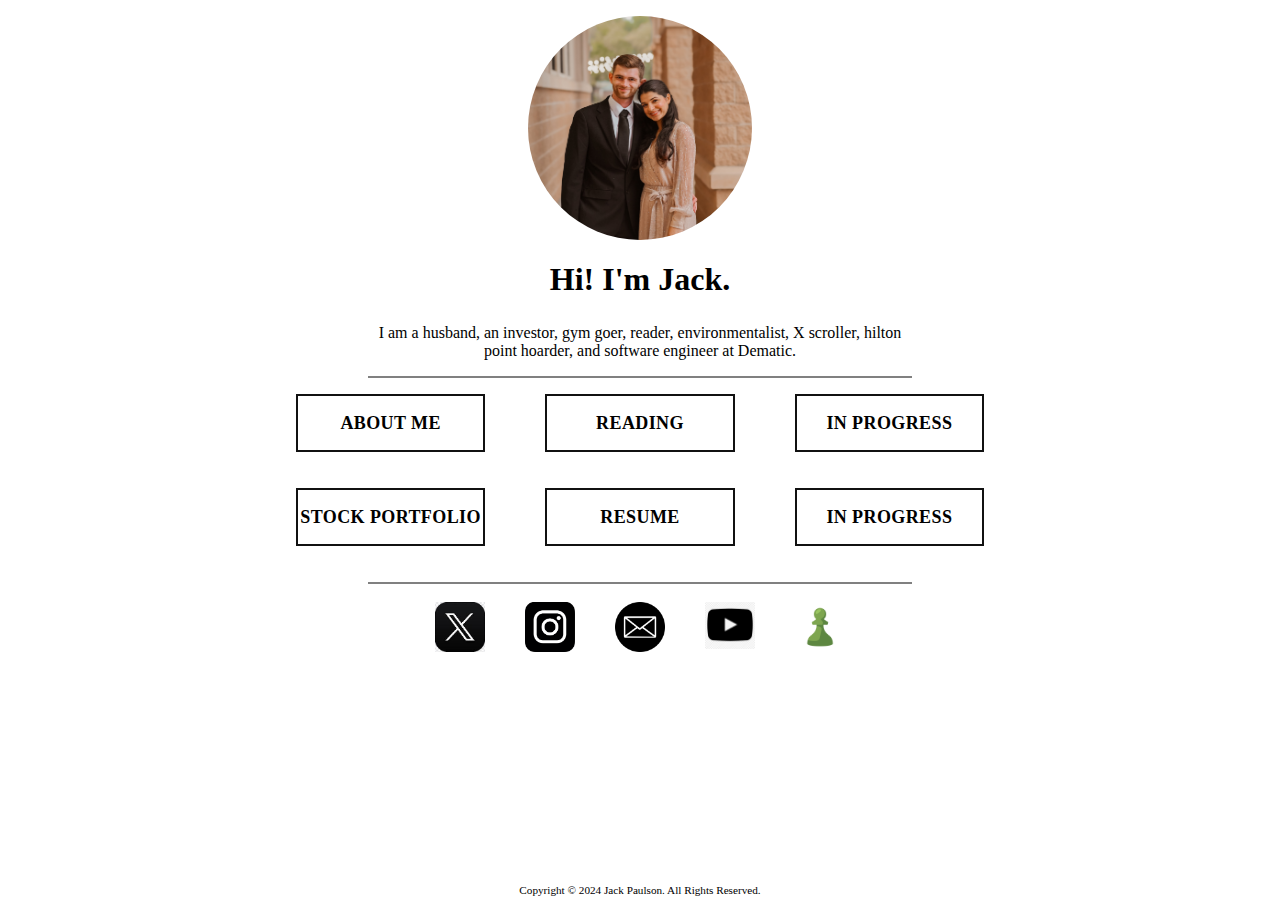
==== index.html @ d225a109 "Changed profilePic, replaced Gitlab Link with YouTube, switched from 4 buttons to 6" ====
<html>
    <head>
        <script src="index.js"></script>
        <meta name="viewport" content="width=device-width, initial-scale=1.0, maximum-scale=1.0, user-scalable=yes">
        <title>Jack Paulson</title>
        <link rel="icon" type="image/x-icon" href="images/JPTabImage.jpeg">
        <meta name="description" content="Jack Paulson is a software engineer at Dematic">
        <link rel="stylesheet" type="text/css" href="index.css">
        <link rel="stylesheet" type="text/css" href="normalize.css">
    </head>
    <body><a name=""></a>
        <div style="flex:1">
            <div style="padding-top:1em">
            <a href="https://jackrpaulson.github.io"><img src="images/profilePic.jpg" alt="Selfie" style = "display: block; background-size: 100%; height: 14em; width: 14em; justify-content: center; align-self: center; border-radius: 50%; margin-left: auto; margin-right: auto;" ></a>
            </div>
            <div id="header">
            <h1 class="intro-animation">Hi! I'm Jack.</h1>
            <p>I am a husband, an investor, gym goer, reader, environmentalist, X scroller, hilton point hoarder, and software engineer at Dematic.</p>
            </div>
            <div class="button-row">
                <a href="aboutMePage/aboutMe.html" class="button" id="linkButtons" onclick="getime()">About Me</a>
                <a href="https://www.goodreads.com/user/show/175568046-jack-paulson" class="button" id="linkButtons" >Reading</a>
                <a class="button" id="linkButtons" target="_blank" >In Progress</a>
            </div>
            <div class="button-row">
                <a href="stockPage/stockPage.html" class="button" id="linkButtons" >Stock Portfolio</a>
                <a href="https://jackrpaulson.github.io/JackResume.pdf" class="button" id="linkButtons" target="_blank" >Resume</a>
                <a class="button" id="linkButtons" target="_blank" >In Progress</a>
            </div>
            <!-- Add when I want 6 buttons -->
            <!-- <div class="button-row">
                <a href="" class="button" id="linkButtons" target="_blank" >In Progress</a> 
                <a href="" class="button" id="linkButtons" target="_blank" >In Progress</a> 
            </div> -->

            <div class="sm-row">
                <ul class="sm-list">
                    <li>
                        <a href="#" onclick="openLinkInNewTab('https://twitter.com/jackpaulson89');">
                            <img src="images/XLogo.png" alt="X" style="width: 50px;">
                        </a>
                    </li>
                    <!-- <li>
                        <a href="#" onclick="openLinkInNewTab('https://www.linkedin.com/in/jack-paulson-61b1831b7/');">
                            <img src="images/Black-linkedin.png" alt="linkedIn" style="width: 50px;">
                        </a>
                    </li>         -->
                    <li>
                        <a href="#" onclick="openLinkInNewTab('https://www.instagram.com/Jack_Paulson9');">
                            <img src="images/instagram-logo-black.png" alt="Insta" style="width: 50px;">
                        </a>
                    </li>
                    <li>
                        <a href="mailto:paulsjac000@gmail.com">
                            <img src="images/EmailBlack.png" alt="Email" style="width: 50px;">
                        </a>
                    </li>
                    <li>
                        <a href="#" onclick="openLinkInNewTab('https://www.youtube.com/@jackpaulson9414'); ">
                            <img src="images/YouTubeBlackLogo.png" alt="YouTube" style="width: 50px;">
                        </a>
                    </li>
                    <li class="chess">
                        <a href="#" onclick="openLinkInNewTab('https://www.chess.com/member/paulsjac000'); ">
                            <img src="images/chess.com-logo.png" alt="Chess.com" style="width: 50px;">
                        </a>
                    </li>
                </ul>
            </div>
        </div>
        <div id="footer">
        Copyright © 2024 Jack Paulson. All Rights Reserved.
        </div>


        </div>
    </body>
</html>
---- index.css ----
#header {
    width: 34em;
    border-bottom: 2px gray solid;
    padding-bottom: 0em;
    margin-bottom: 1em;
    height: auto;
    margin-left: auto;
    margin-right: auto;
}

body {
    font-family: "Lora";
    display: flex;
    min-height: 100vh;
    height: 100%;
    flex-direction: column;
}

#profilePic {
    background-image: url("images/profilePic.jpg");
    background-repeat: no-repeat;
    border-radius: 50%;
    margin-left: auto;
    height: 12em;
    width: 12em;
    justify-content: center;
    align-self: center;
    margin-right: auto;
    position: relative;
    display: block;
    background-size: 100%;
}

#app-icon {
    background-image: url("../images/app_icon.png");
    margin-left: auto;
    margin-right: auto;
    background-repeat: no-repeat;
    position: relative;
    display: block;
    justify-content: center;
    align-self: center;
    border-radius: 50%;
    background-size: 100%;
    height: 12em;
    width: 12em;
}

h1 {
    text-align: center;
    width: 100%;
    font-family: "Lora";
    height: 1.3em;
}

p {
    text-align: center;
    width: 100%;
}

p a {
    color: #326891;
}

p a:visited {
     color: #326891;
}

.button-row {
    display: flex;
    flex-wrap: wrap;
    align-content: space-around;
    /* margin: 0 auto; */
    justify-content: center;
}

.button {
    font-family: "Lora";
    display: inline-block;
    text-align: center;
    text-indent: none;
    padding: 18px 0;
    text-decoration: none;
    font-weight: bold;
    font-size: 18px;
    letter-spacing: 0.4px;
    line-height: 1;
    text-transform: uppercase;
    position: relative;
    width: 10.3em;
    margin: 0 30px 2em;
    background: none;
    border: 2px solid #111;
    -webkit-transition: all 300ms ease;
    -moz-transition: all 300ms ease;
    -ms-transition: all 300ms ease;
    transition: all 300ms ease;
    color: black;
    border: 2px solid #111;
    user-select: none; /* Makes so the text on buttons are not selected */
    align-items: center;
    line-height: 18px;
}

#linkButtons:hover {
    color: #00ff1e;
    background-color: #111;
}

#about:hover {
    color: #F012BE;
    background-color: #111;
}

.sm-row {
    display: block;
    height: 64px;
    width: 34em;
    margin: 0 auto;
    padding-top: 1.1em;
    border-top: 2px solid gray;
    text-align: center;
}

.sm-list {
    list-style: none;
    margin: 0 auto;
    padding: 0;
    display: block;
    width: 410px; /* set to 500 if add 6th icon  */
}

.sm-list a {
    height: 64px;
    width: 64px;
    background-size: 500px;
}

.sm-list li {
    float: left;
    margin-right: 40px;
    display: list-item;
    text-align: -webkit-match-parent;
}

.chess {
    margin-right: 0px !important;
}

.chess a {
    background-position: 75% bottom;
}

.chess a:hover {
    background-position: 75% top;
}

#footer {
    font-family: "Lora";
    text-align: center;
    width: 100%;
    font-size: 0.7em;
    line-height: 1.8em;
}

@-webkit-keyframes tracking-in-expand-fwd{0%{letter-spacing:-.6em;-webkit-transform:translateZ(-720px);transform:translateZ(-720px);opacity:0}45%{opacity:.5}100%{-webkit-transform:translateZ(0);transform:translateZ(0);opacity:1}}

@keyframes tracking-in-expand-fwd{0%{letter-spacing:-.6em;-webkit-transform:translateZ(-720px);transform:translateZ(-720px);opacity:0}45%{opacity:.5}100%{-webkit-transform:translateZ(0);transform:translateZ(0);opacity:1}}

@media only screen and (max-width: 500px) {
    #header 
    {
        font-size: 1em;
        display: block;
        width: 90%;
        max-width: 28em;
        padding-bottom: 0.5em;
        height: inherit;
    } 
    .button-row 
    {
        display: flex;
    } 
    .sm-row 
    {
        width: 90%;
        max-width: 14em;
        padding-top: 1em;
    } 
    .sm-list a 
    {
        height: 44px;
        width: 44px;
        background-size: 220px;
    } 
    .sm-list 
    {
        width: 296px;
    } 
    .button 
    {
        margin: 0 auto 2em;
        width: 30%;
        min-width: 10.5em;
    } 
    .linkbar li 
    {
        padding: 0;
        width: 100px;
        line-height: 2.5em;
        text-align: center;
    }
}

@media only screen and (min-device-width: 375px) and (max-device-width: 667px) {
    .button-row {
        display: block;
        text-align: center;
    } .button {
        margin: 0 4% 2em;
    }
}

.intro-animation {
    animation: tracking-in-expand-fwd 0.8s cubic-bezier(0.200, 0.600, 0.300, 1.000) both;
    -webkit-animation: tracking-in-expand-fwd 0.8s cubic-bezier(0.200, 0.600, 0.300, 1.000) both; /* For Safari, Chrome, etc. */
    -moz-animation: tracking-in-expand-fwd 0.8s cubic-bezier(0.200, 0.600, 0.300, 1.000) both; /* For Firefox */
    -o-animation: tracking-in-expand-fwd 0.8s cubic-bezier(0.200, 0.600, 0.300, 1.000) both; /* For Opera */
  }
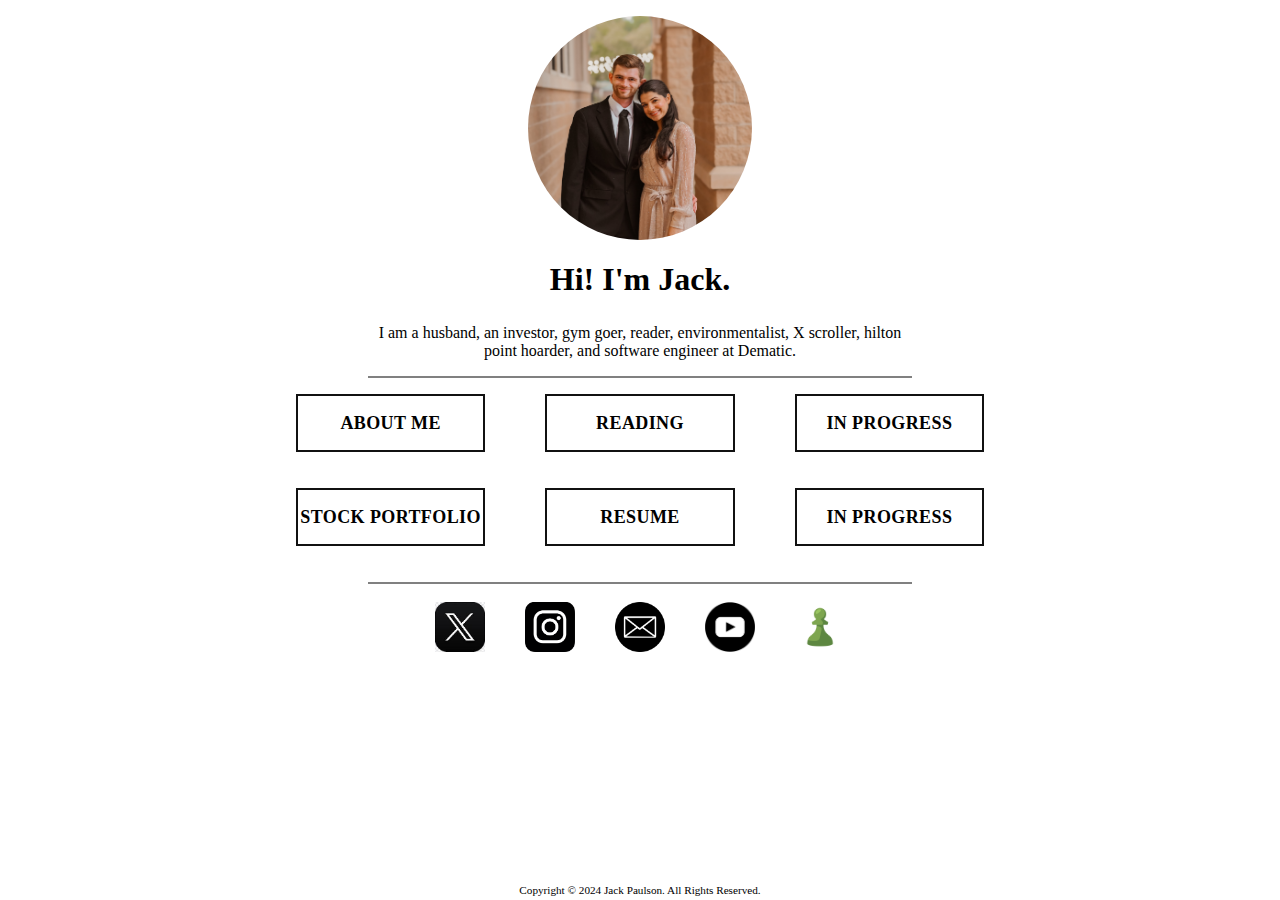
==== commit e21fa2a5: "replaced youtube image, changed so profile pic is clickable and so the user can get a better view of" ====
--- a/index.html
+++ b/index.html
@@ -11,8 +11,12 @@
     <body><a name=""></a>
         <div style="flex:1">
             <div style="padding-top:1em">
-            <a href="https://jackrpaulson.github.io"><img src="images/profilePic.jpg" alt="Selfie" style = "display: block; background-size: 100%; height: 14em; width: 14em; justify-content: center; align-self: center; border-radius: 50%; margin-left: auto; margin-right: auto;" ></a>
-            </div>
+                <img 
+                  src="images/profilePic.jpg" 
+                  alt="Selfie" 
+                  id="zoomableImage"
+                  style="display: block; height: 14em; width: 14em; justify-content: center; align-self: center; border-radius: 50%; margin-left: auto; margin-right: auto;">
+              </div>
             <div id="header">
             <h1 class="intro-animation">Hi! I'm Jack.</h1>
             <p>I am a husband, an investor, gym goer, reader, environmentalist, X scroller, hilton point hoarder, and software engineer at Dematic.</p>
@@ -36,7 +40,7 @@
             <div class="sm-row">
                 <ul class="sm-list">
                     <li>
-                        <a href="#" onclick="openLinkInNewTab('https://twitter.com/jackpaulson89');">
+                        <a href="https://twitter.com/jackpaulson89">
                             <img src="images/XLogo.png" alt="X" style="width: 50px;">
                         </a>
                     </li>
@@ -46,7 +50,7 @@
                         </a>
                     </li>         -->
                     <li>
-                        <a href="#" onclick="openLinkInNewTab('https://www.instagram.com/Jack_Paulson9');">
+                        <a href="https://www.instagram.com/Jack_Paulson9" >
                             <img src="images/instagram-logo-black.png" alt="Insta" style="width: 50px;">
                         </a>
                     </li>
@@ -56,16 +60,20 @@
                         </a>
                     </li>
                     <li>
-                        <a href="#" onclick="openLinkInNewTab('https://www.youtube.com/@jackpaulson9414'); ">
+                        <a href="https://www.youtube.com/@jackpaulson9414" >
                             <img src="images/YouTubeBlackLogo.png" alt="YouTube" style="width: 50px;">
                         </a>
                     </li>
                     <li class="chess">
-                        <a href="#" onclick="openLinkInNewTab('https://www.chess.com/member/paulsjac000'); ">
+                        <a href="https://www.chess.com/member/paulsjac000" >
                             <img src="images/chess.com-logo.png" alt="Chess.com" style="width: 50px;">
                         </a>
                     </li>
                 </ul>
+
+
+
+
             </div>
         </div>
         <div id="footer">
@@ -74,5 +82,10 @@
 
 
         </div>
+
+        <div id="imageModal" class="modal">
+            <span class="close">&times;</span>
+            <img class="modal-content" id="modalImage">
+        </div>
     </body>
 </html>--- a/index.css
+++ b/index.css
@@ -227,3 +227,47 @@
     -moz-animation: tracking-in-expand-fwd 0.8s cubic-bezier(0.200, 0.600, 0.300, 1.000) both; /* For Firefox */
     -o-animation: tracking-in-expand-fwd 0.8s cubic-bezier(0.200, 0.600, 0.300, 1.000) both; /* For Opera */
   }
+
+
+
+  /* Modal Styles */
+.modal {
+    display: none; /* Hidden by default */
+    position: fixed;
+    z-index: 1000;
+    padding-top: 25px;
+    padding-bottom: 25px;
+    left: 0;
+    top: 0;
+    width: 100%;
+    height: 100%;
+    overflow: auto;
+    background-color: black;
+  }
+  
+  /* Modal Content (Fullsize Image) */
+  .modal-content {
+    margin: auto;
+    display: block;
+    width: 80%;
+    max-width: 700px;
+    border-radius: 100px;
+    height: 92%;
+  }
+  
+  /* Close Button */
+  .close {
+    position: absolute;
+    top: 15px;
+    right: 35px;
+    color: #fff;
+    font-size: 40px;
+    font-weight: bold;
+    cursor: pointer;
+    transition: 0.3s;
+  }
+  
+  .close:hover,
+  .close:focus {
+    color: #bbb;
+  }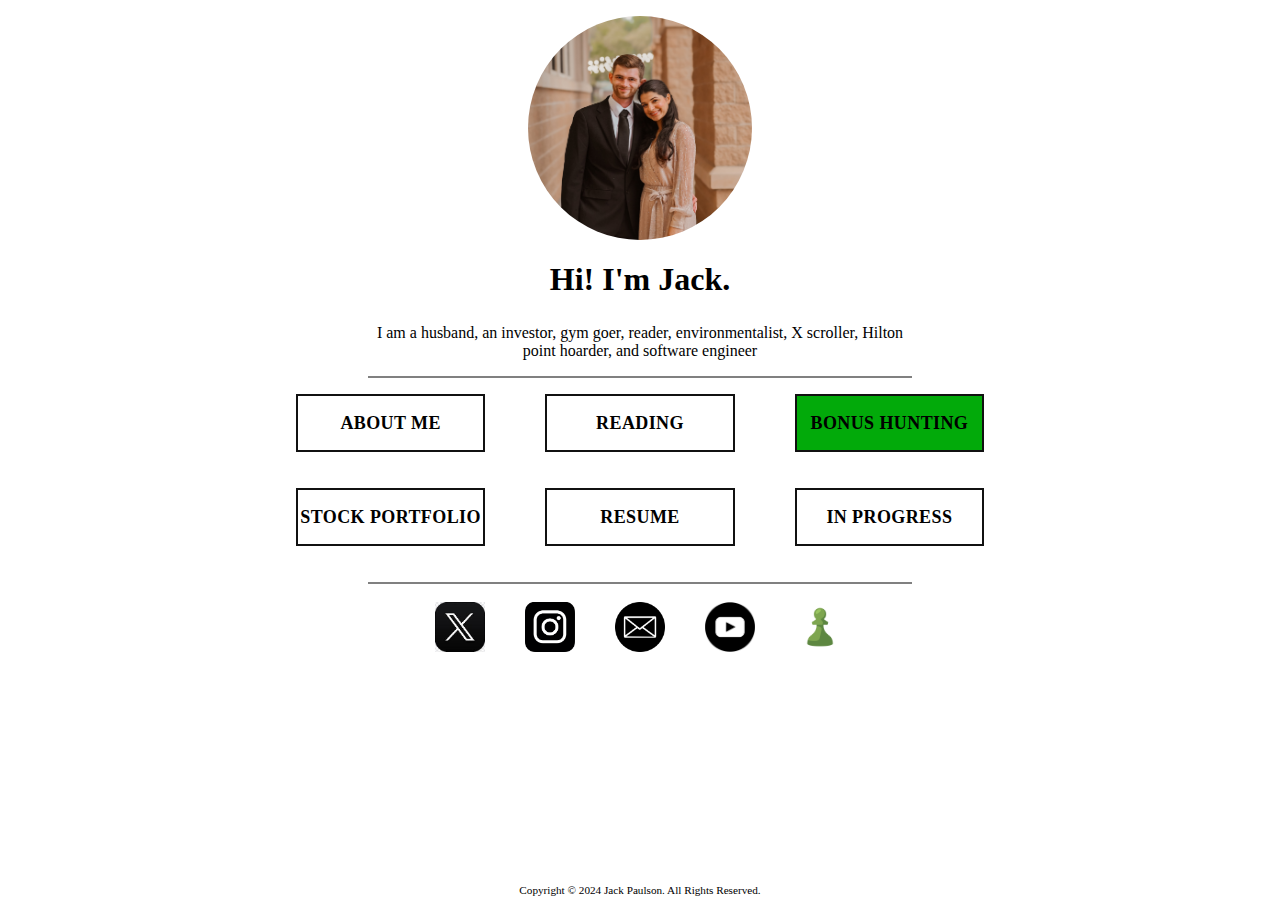
==== commit 4538c53e: "Made Bonus Hunting Page" ====
--- a/index.html
+++ b/index.html
@@ -19,12 +19,12 @@
               </div>
             <div id="header">
             <h1 class="intro-animation">Hi! I'm Jack.</h1>
-            <p>I am a husband, an investor, gym goer, reader, environmentalist, X scroller, hilton point hoarder, and software engineer at Dematic.</p>
+            <p>I am a husband, an investor, gym goer, reader, environmentalist, X scroller, Hilton point hoarder, and software engineer</p>
             </div>
             <div class="button-row">
                 <a href="aboutMePage/aboutMe.html" class="button" id="linkButtons" onclick="getime()">About Me</a>
                 <a href="https://www.goodreads.com/user/show/175568046-jack-paulson" class="button" id="linkButtons" >Reading</a>
-                <a class="button" id="linkButtons" target="_blank" >In Progress</a>
+                <a href="bonusHuntingPage/bonusHunting.html" class="button" id="linkButtons" style="background-color: #02aa0a">Bonus Hunting</a>
             </div>
             <div class="button-row">
                 <a href="stockPage/stockPage.html" class="button" id="linkButtons" >Stock Portfolio</a>
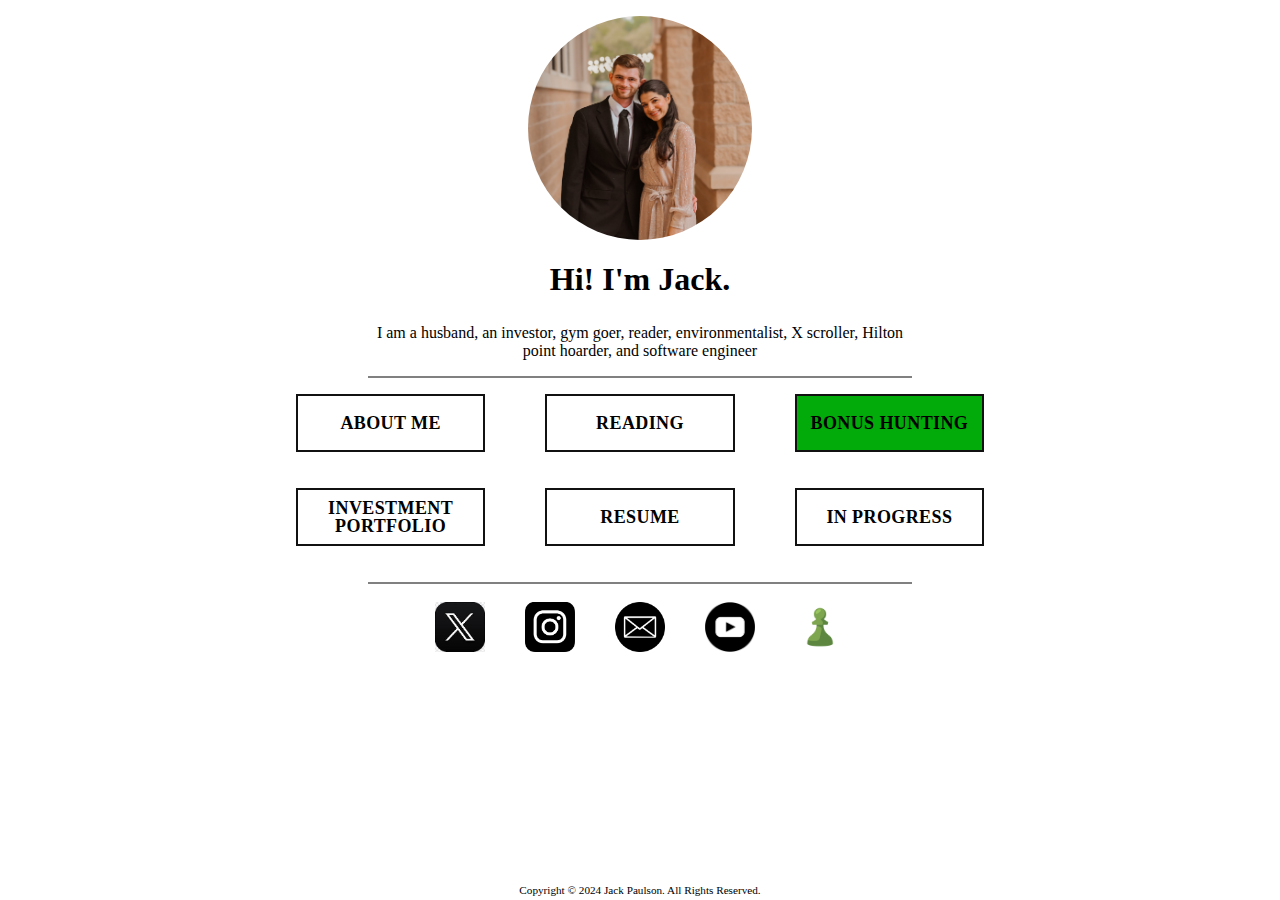
==== commit 958c1ede: "added art page in investment portfolio page" ====
--- a/index.html
+++ b/index.html
@@ -27,7 +27,7 @@
                 <a href="bonusHuntingPage/bonusHunting.html" class="button" id="linkButtons" style="background-color: #02aa0a">Bonus Hunting</a>
             </div>
             <div class="button-row">
-                <a href="stockPage/stockPage.html" class="button" id="linkButtons" >Stock Portfolio</a>
+                <a href="stockPage/stockPage.html" class="button" id="linkButtons" style = "display: inline-flex;">Investment Portfolio</a>
                 <a href="https://jackrpaulson.github.io/JackResume.pdf" class="button" id="linkButtons" target="_blank" >Resume</a>
                 <a class="button" id="linkButtons" target="_blank" >In Progress</a>
             </div>
--- a/index.css
+++ b/index.css
@@ -100,6 +100,8 @@
     user-select: none; /* Makes so the text on buttons are not selected */
     align-items: center;
     line-height: 18px;
+    max-height: 18px;
+    
 }
 
 #linkButtons:hover {
@@ -268,6 +270,26 @@
   }
   
   .close:hover,
-  .close:focus {
+  .close:focus 
+{
     color: #bbb;
-  }+}
+
+  .image-wrapper {
+    width: fit-content; /* Or a fixed width if you prefer */
+    height: fit-content; /* Or a fixed height */
+    max-width: 95%;
+    max-height: 95%;
+    border-radius: 10px; /* Your desired border-radius */
+    overflow: hidden; /* Crucial for clipping the image */
+    display: flex;
+    justify-content: center;
+    align-items: center;
+}
+
+.image-wrapper img {
+    max-width: 100%;
+    max-height: 100%;
+    object-fit: contain; /* Maintain aspect ratio */
+    display: block;
+}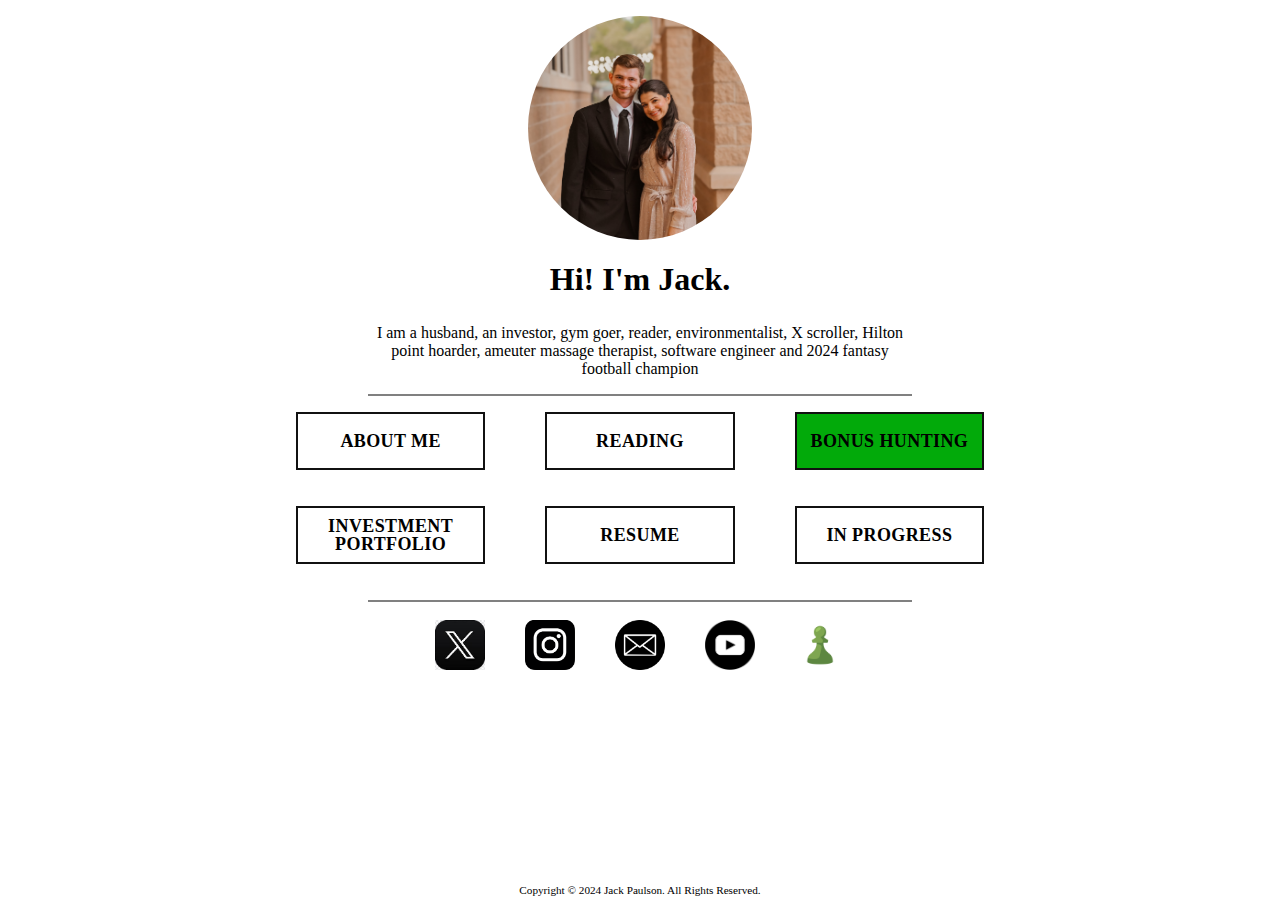
==== commit fd5d88ea: "small styling fixes" ====
--- a/index.html
+++ b/index.html
@@ -19,7 +19,7 @@
               </div>
             <div id="header">
             <h1 class="intro-animation">Hi! I'm Jack.</h1>
-            <p>I am a husband, an investor, gym goer, reader, environmentalist, X scroller, Hilton point hoarder, and software engineer</p>
+            <p>I am a husband, an investor, gym goer, reader, environmentalist, X scroller, Hilton point hoarder, ameuter massage therapist, software engineer and 2024 fantasy football champion</p>
             </div>
             <div class="button-row">
                 <a href="aboutMePage/aboutMe.html" class="button" id="linkButtons" onclick="getime()">About Me</a>
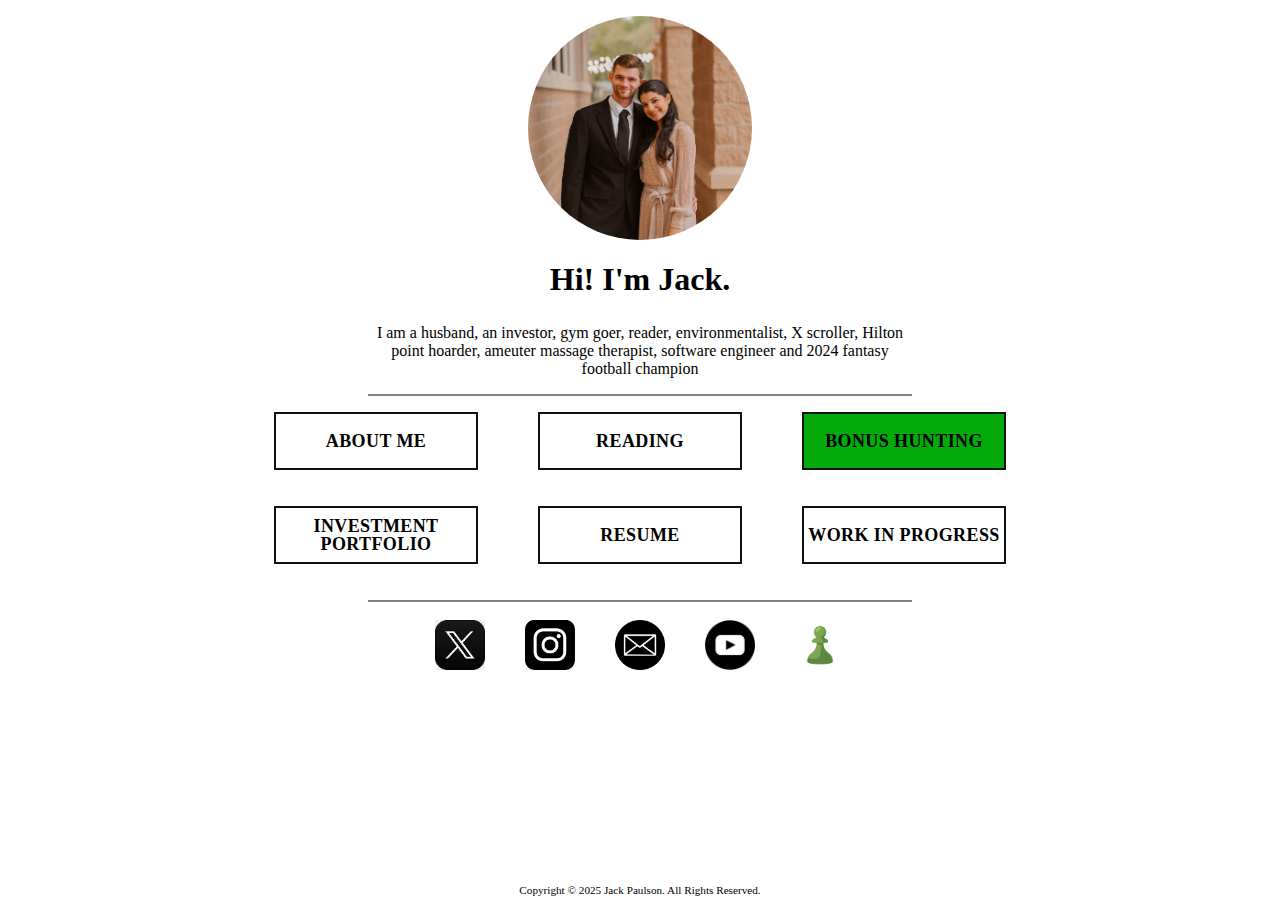
==== commit 4d81604f: "improvements to styling" ====
--- a/index.html
+++ b/index.html
@@ -23,13 +23,13 @@
             </div>
             <div class="button-row">
                 <a href="aboutMePage/aboutMe.html" class="button" id="linkButtons" onclick="getime()">About Me</a>
-                <a href="https://www.goodreads.com/user/show/175568046-jack-paulson" class="button" id="linkButtons" >Reading</a>
+                <a href="https://www.goodreads.com/user/show/175568046-jack-paulson" class="button" id="linkButtons" target="_blank">Reading</a>
                 <a href="bonusHuntingPage/bonusHunting.html" class="button" id="linkButtons" style="background-color: #02aa0a">Bonus Hunting</a>
             </div>
             <div class="button-row">
                 <a href="stockPage/stockPage.html" class="button" id="linkButtons" style = "display: inline-flex;">Investment Portfolio</a>
                 <a href="https://jackrpaulson.github.io/JackResume.pdf" class="button" id="linkButtons" target="_blank" >Resume</a>
-                <a class="button" id="linkButtons" target="_blank" >In Progress</a>
+                <a href=""class="button" id="linkButtons" >Work In Progress</a>
             </div>
             <!-- Add when I want 6 buttons -->
             <!-- <div class="button-row">
@@ -40,7 +40,7 @@
             <div class="sm-row">
                 <ul class="sm-list">
                     <li>
-                        <a href="https://twitter.com/jackpaulson89">
+                        <a href="https://twitter.com/JackPaulson">
                             <img src="images/XLogo.png" alt="X" style="width: 50px;">
                         </a>
                     </li>
@@ -77,7 +77,7 @@
             </div>
         </div>
         <div id="footer">
-        Copyright © 2024 Jack Paulson. All Rights Reserved.
+        Copyright © 2025 Jack Paulson. All Rights Reserved.
         </div>
 
 
--- a/index.css
+++ b/index.css
@@ -31,7 +31,7 @@
     background-size: 100%;
 }
 
-#app-icon {
+/* #app-icon {
     background-image: url("../images/app_icon.png");
     margin-left: auto;
     margin-right: auto;
@@ -44,7 +44,7 @@
     background-size: 100%;
     height: 12em;
     width: 12em;
-}
+} */
 
 h1 {
     text-align: center;
@@ -87,7 +87,7 @@
     line-height: 1;
     text-transform: uppercase;
     position: relative;
-    width: 10.3em;
+    width: 200px;
     margin: 0 30px 2em;
     background: none;
     border: 2px solid #111;
@@ -292,4 +292,14 @@
     max-height: 100%;
     object-fit: contain; /* Maintain aspect ratio */
     display: block;
+}
+
+@media (max-width: 870px) 
+{
+    .modal-content {
+        height: fit-content;
+        border-radius: 50px;
+        width:86%;
+        margin-top: 15%;
+    }
 }